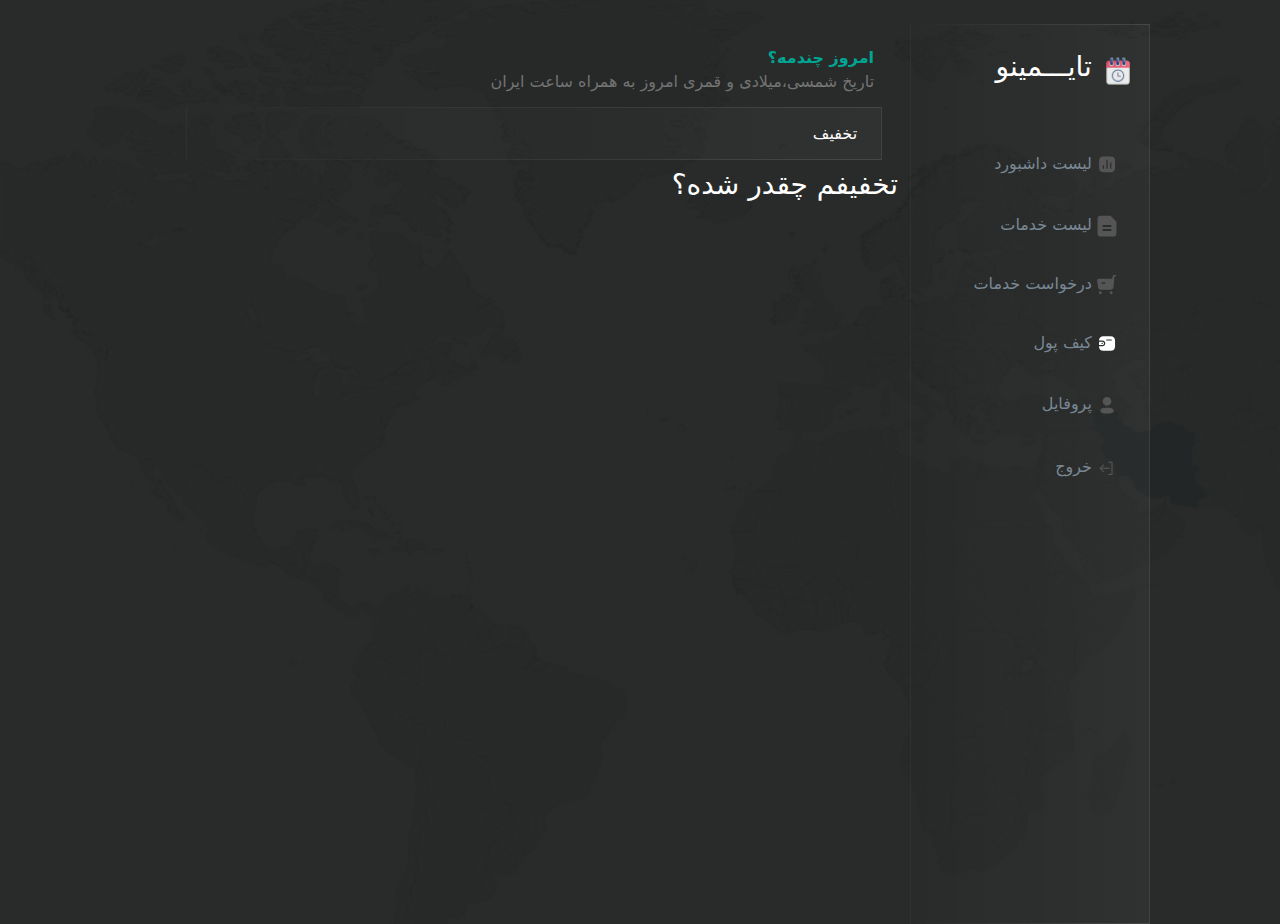
==== content.html @ 02238659 "colender" ====
<!DOCTYPE html>
<html lang="fa" dir="rtl">
<head>
    <meta charset="UTF-8">
    <meta name="viewport" content="width=device-width, initial-scale=1.0">
    <title>Document</title>
<link rel="stylesheet" href="./assets/vendor/bootstrap.rtl.min.css">
<link rel="stylesheet" href="./assets/css/master.min.css">
<link rel="stylesheet" href="./assets/css/content.min.css">


</head>
<body>
    <main>
        <div class="container">
            <div class="row mx-5">
                <div class="col-md-3">
                    <div class="row">
                        <div class="sidebar">
                            <div class="sidebar-logo">
                                <a href="#" class="sidebar-item-link">
                                    <i class="sidebar-item-icon">
                                        <svg width="60" height="60" viewBox="0 0 60 60" fill="none" xmlns="http://www.w3.org/2000/svg" xmlns:xlink="http://www.w3.org/1999/xlink">
                                            <rect x="0.466705" y="0.123108" width="59.2981" height="59.2981" fill="url(#pattern0_0_38)"/>
                                            <defs>
                                            <pattern id="pattern0_0_38" patternContentUnits="objectBoundingBox" width="1" height="1">
                                            <use xlink:href="#image0_0_38" transform="scale(0.00222222)"/>
                                            </pattern>
                                            <image id="image0_0_38" width="450" height="450" xlink:href="[data-uri]"/>
                                            </defs>
                                        </svg>      
                                    </i>
                                </a>
                                <h3>تایـــمینو</h3>
                            </div>
            
                            <div class="sidebar-item">
                                    <a href="#" class="sidebar-item-link">
                                        <i class="sidebar-item-icon">
                                            <svg width="32" height="31" viewBox="0 0 32 31" fill="none" xmlns="http://www.w3.org/2000/svg">
                                                <path fill-rule="evenodd" clip-rule="evenodd" d="M22.0695 2.67081H10.1386C5.79368 2.67081 3.3408 5.09244 3.32803 9.36198V21.0872C3.32803 25.3555 5.79368 27.7784 10.1386 27.7784H22.0695C26.4144 27.7784 28.8788 25.3555 28.8788 21.0872V9.36198C28.8788 5.09244 26.4144 2.67081 22.0695 2.67081ZM16.0407 22.5812C15.4901 22.5812 15.0315 22.1794 14.9804 21.6396V8.84729C14.9293 8.45812 15.1196 8.0677 15.4646 7.85554C15.8235 7.64212 16.2579 7.64212 16.6016 7.85554C16.9478 8.0677 17.1381 8.45812 17.1011 8.84729V21.6396C17.0359 22.1794 16.5773 22.5812 16.0407 22.5812ZM10.1628 22.5811C9.62622 22.5811 9.16758 22.1794 9.10243 21.6396V17.5219C9.06538 17.119 9.25573 16.7436 9.60194 16.5302C9.9456 16.3168 10.38 16.3168 10.7377 16.5302C11.0839 16.7436 11.2742 17.119 11.2231 17.5219V21.6396C11.172 22.1794 10.7134 22.5811 10.1628 22.5811ZM20.9338 21.6396C20.9849 22.1794 21.4435 22.5811 21.9941 22.5811C22.5435 22.5811 23.0034 22.1794 23.0532 21.6396V12.9649C23.0915 12.5745 22.9012 12.1866 22.5549 11.9732C22.2113 11.7598 21.7757 11.7598 21.4307 11.9732C21.0871 12.1866 20.8941 12.5745 20.9338 12.9649V21.6396Z" fill="#555555"/>
                                                </svg>
                                        </i>
                                        لیست داشبورد
                                    </a>
                            </div>
            
                            <div class="sidebar-item">
                                    <a href="#" class="sidebar-item-link">
                                        <i class="sidebar-item-icon">
                                            <svg width="26" height="28" viewBox="0 0 26 28" fill="none" xmlns="http://www.w3.org/2000/svg">
                                                <path d="M1.68887 4.04401C1.68887 2.65674 2.81348 1.53214 4.20075 1.53214H16.5C16.6666 1.53214 16.8263 1.5983 16.944 1.71606L24.1118 8.88383C24.2296 9.0016 24.2957 9.16132 24.2957 9.32787V24.139C24.2957 25.5263 23.1711 26.6509 21.7839 26.6509H4.20075C2.81348 26.6509 1.68887 25.5263 1.68887 24.139V4.04401Z" fill="#555555"/>
                                                <path fill-rule="evenodd" clip-rule="evenodd" d="M4.20068 2.47409C3.33364 2.47409 2.63076 3.17696 2.63076 4.04401V24.139C2.63076 25.006 3.33364 25.7089 4.20068 25.7089H21.7838C22.6509 25.7089 23.3537 25.006 23.3537 24.139V9.45793L16.3699 2.47409H4.20068ZM0.746857 4.04401C0.746857 2.13651 2.29319 0.590179 4.20068 0.590179H16.4999C16.9163 0.590179 17.3156 0.755582 17.61 1.05L24.7778 8.21777C25.0722 8.51219 25.2376 8.9115 25.2376 9.32787V24.139C25.2376 26.0465 23.6913 27.5928 21.7838 27.5928H4.20068C2.29319 27.5928 0.746857 26.0465 0.746857 24.139V4.04401Z" fill="#555555"/>
                                                <path d="M24.0813 8.85336L16.9745 1.74654C16.8954 1.66742 16.7601 1.72346 16.7601 1.83535V8.94217C16.7601 9.01153 16.8163 9.06776 16.8857 9.06776H23.9925C24.1044 9.06776 24.1604 8.93248 24.0813 8.85336Z" fill="#555555"/>
                                                <path fill-rule="evenodd" clip-rule="evenodd" d="M15.8181 1.83534C15.8181 0.884259 16.968 0.407956 17.6406 1.08047L24.7474 8.18729C25.4199 8.85981 24.9436 10.0097 23.9925 10.0097H16.8857C16.2961 10.0097 15.8181 9.53175 15.8181 8.94216V1.83534ZM17.7021 3.80621V8.1258H22.0216L17.7021 3.80621Z" fill="#555555"/>
                                                <path fill-rule="evenodd" clip-rule="evenodd" d="M7.02661 14.0915C7.02661 13.5713 7.44834 13.1496 7.96856 13.1496H18.0161C18.5363 13.1496 18.958 13.5713 18.958 14.0915C18.958 14.6117 18.5363 15.0335 18.0161 15.0335H7.96856C7.44834 15.0335 7.02661 14.6117 7.02661 14.0915Z" fill="#1D201F"/>
                                                <path fill-rule="evenodd" clip-rule="evenodd" d="M7.02661 19.1153C7.02661 18.595 7.44834 18.1733 7.96856 18.1733H18.0161C18.5363 18.1733 18.958 18.595 18.958 19.1153C18.958 19.6355 18.5363 20.0572 18.0161 20.0572H7.96856C7.44834 20.0572 7.02661 19.6355 7.02661 19.1153Z" fill="#1D201F"/>
                                                </svg>
                                        </i>
                                        لیست خدمات
                                    </a>
                            </div>
            
                            <div class="sidebar-item">
                                    <a href="#" class="sidebar-item-link">
                                        <i class="sidebar-item-icon">
                                            <svg width="25" height="25" viewBox="0 0 25 25" fill="none" xmlns="http://www.w3.org/2000/svg">
                                                <path fill-rule="evenodd" clip-rule="evenodd" d="M9.65234 11.6264H6.32095C5.81583 11.6264 5.41895 11.2088 5.41895 10.7052C5.41895 10.1893 5.81583 9.78396 6.32095 9.78396H9.65234C10.1575 9.78396 10.5543 10.1893 10.5543 10.7052C10.5543 11.2088 10.1575 11.6264 9.65234 11.6264ZM2.36415 5.24051C1.63053 5.24051 1.14946 5.49845 0.668392 6.06346C0.187325 6.62848 0.103138 7.43915 0.211378 8.1749L1.35391 16.2325C1.57039 17.7814 2.86928 18.9224 4.39667 18.9224H17.5178C19.1173 18.9224 20.4403 17.6708 20.5726 16.0495L21.679 2.65987L23.4951 2.34051C23.9761 2.25453 24.3129 1.7755 24.2287 1.28418C24.1445 0.78181 23.6755 0.448943 23.1824 0.523869L20.314 0.964826C19.9051 1.03975 19.6044 1.38244 19.5683 1.80006L19.3398 4.55144C19.3038 4.94572 18.9911 5.24051 18.6062 5.24051H2.36415ZM17.7104 20.8638C18.7207 20.8638 19.5385 21.699 19.5385 22.7308C19.5385 23.7503 18.7207 24.5855 17.7104 24.5855C16.7122 24.5855 15.8944 23.7503 15.8944 22.7308C15.8944 21.699 16.7122 20.8638 17.7104 20.8638ZM4.18041 20.8638C5.19066 20.8638 6.00847 21.699 6.00847 22.7308C6.00847 23.7503 5.19066 24.5855 4.18041 24.5855C3.1822 24.5855 2.36438 23.7503 2.36438 22.7308C2.36438 21.699 3.1822 20.8638 4.18041 20.8638Z" fill="#555555"/>
                                            </svg>
                                        </i>
                                        درخواست خدمات
                                    </a>
                            </div>
            
                            <div class="sidebar-item">
                                    <a href="#" class="sidebar-item-link">
                                        <i class="sidebar-item-icon">
                                            <svg width="30" height="29" viewBox="0 0 30 29" fill="none" xmlns="http://www.w3.org/2000/svg">
                                                <path fill-rule="evenodd" clip-rule="evenodd" d="M8.09877 10.1339H3.00617C3.00617 6.04501 5.45618 3.65634 9.60729 3.65634H20.4772C24.6283 3.65634 27.0783 6.04501 27.0783 10.0818V18.8958C27.0783 22.9326 24.6283 25.3213 20.4772 25.3213H9.60729C5.45618 25.3213 3.00617 22.9326 3.00617 18.8958V18.5203H8.09877C10.4623 18.5203 12.3783 16.6523 12.3783 14.348C12.3783 12.0437 10.4623 10.1756 8.09877 10.1756V10.1339ZM8.09896 11.928H3.90506C3.40872 11.928 3.00636 12.3203 3.00636 12.8042V15.85C3.01214 16.3316 3.41114 16.7206 3.90506 16.7262H8.00267C9.19918 16.7419 10.2455 15.9432 10.5169 14.8069C10.6528 14.1016 10.462 13.3737 9.99562 12.8185C9.52926 12.2632 8.83501 11.9372 8.09896 11.928ZM7.91706 15.1303H7.52121C7.01306 15.1303 6.60112 14.7287 6.60112 14.2333C6.60112 13.7378 7.01306 13.3362 7.52121 13.3362H7.91706C8.1601 13.3334 8.39416 13.4256 8.56703 13.5922C8.73989 13.7588 8.83717 13.9859 8.83715 14.2228C8.83718 14.72 8.42694 15.1246 7.91706 15.1303ZM21.3757 10.1339H14.582C14.0739 10.1339 13.6619 9.73229 13.6619 9.23686C13.6619 8.74143 14.0739 8.33981 14.582 8.33981H21.3757C21.8797 8.33978 22.2899 8.73508 22.2958 9.22643C22.2958 9.72358 21.8856 10.1282 21.3757 10.1339Z" fill="white"/>
                                                </svg>   
                                        </i>
                                        کیف پول
                                    </a>
                            </div>
            
                            <div class="sidebar-item">
                                    <a href="#" class="sidebar-item-link">
                                        <i class="sidebar-item-icon">
                                            <svg width="29" height="30" viewBox="0 0 29 30" fill="none" xmlns="http://www.w3.org/2000/svg">
                                                <path fill-rule="evenodd" clip-rule="evenodd" d="M8.18733 9.65105C8.18733 13.1861 11.0217 16.0206 14.5592 16.0206C18.0955 16.0206 20.9311 13.1861 20.9311 9.65105C20.9311 6.11602 18.0955 3.2827 14.5592 3.2827C11.0217 3.2827 8.18733 6.11602 8.18733 9.65105ZM14.5592 27.3548C19.78 27.3548 24.188 26.5063 24.188 23.2324C24.188 19.9574 19.7523 19.1389 14.5592 19.1389C9.33717 19.1389 4.93031 19.9875 4.93031 23.2613C4.93031 26.5364 9.36606 27.3548 14.5592 27.3548Z" fill="#555555"/>
                                            </svg>
                                        </i>
                                        پروفایل
                                    </a>
                            </div>
            
                            <div class="sidebar-item">
                                    <a href="#" class="sidebar-item-link">
                                        <i class="sidebar-item-icon">
                                            <svg width="31" height="31" viewBox="0 0 31 31" fill="none" xmlns="http://www.w3.org/2000/svg">
                                                <path fill-rule="evenodd" clip-rule="evenodd" d="M19.9291 16.5593C19.9291 16.9792 19.5886 17.3197 19.1687 17.3197L5.98803 17.3197C5.56806 17.3197 5.22761 16.9792 5.22761 16.5592C5.22761 16.1393 5.56806 15.7988 5.98803 15.7988L19.1687 15.7988C19.5886 15.7988 19.9291 16.1393 19.9291 16.5593Z" fill="#555555" stroke="#555555" stroke-width="0.313984" stroke-linecap="round"/>
                                                <path fill-rule="evenodd" clip-rule="evenodd" d="M10.5814 22.4436C10.2844 22.7405 9.80292 22.7405 9.50596 22.4436L4.50818 17.4458C4.17162 17.1092 4.17162 16.5636 4.50818 16.227L9.50596 11.2292C9.80292 10.9323 10.2844 10.9323 10.5814 11.2292C10.8783 11.5262 10.8783 12.0077 10.5814 12.3046L6.04958 16.8364L10.5814 21.3682C10.8783 21.6651 10.8783 22.1466 10.5814 22.4436Z" fill="#555555" stroke="#555555" stroke-width="0.313984" stroke-linecap="round"/>
                                                <path fill-rule="evenodd" clip-rule="evenodd" d="M17.7327 7.3735C17.7327 6.95353 18.0731 6.61308 18.4931 6.61308H23.1232C23.5992 6.61308 23.985 6.99893 23.985 7.47489V26.1981C23.985 26.6741 23.5992 27.06 23.1232 27.06H17.8172C17.3972 27.06 17.0568 26.7195 17.0568 26.2995C17.0568 25.8796 17.3972 25.5391 17.8172 25.5391H22.4642V8.13392H18.4931C18.0731 8.13392 17.7327 7.79347 17.7327 7.3735Z" fill="#555555" stroke="#555555" stroke-width="0.313984" stroke-linecap="round"/>
                                                </svg>
                                        </i>
                                        خروج
                                    </a>
                            </div>
            
                        </div>
                    </div>
                </div>
    
                <div class="col-md-9">
                    <div class="row">
                        <div class="col-md-12">
                            <div class="panel-info">
                                <div class="info-date-section">امروز چندمه؟</div>
                                <div class="info-description">
                                    <div class="description">
                                        تاریخ شمسی،میلادی و قمری امروز به همراه ساعت ایران
                                    </div>
                
                                </div>
                            </div>
                            <h1 class="panel-title">تخفیف</h1>
                        </div>

                        <div class="col-md-12">
                            <h3>تخفیفم چقدر شده؟</h3>
                        </div>

                        <div class="col-md-12"></div>

                        <div class="col-md-12"></div>

    
    
                      
                    </div>
                </div>
            </div>
        </div>
    </main>
</body>



</html>
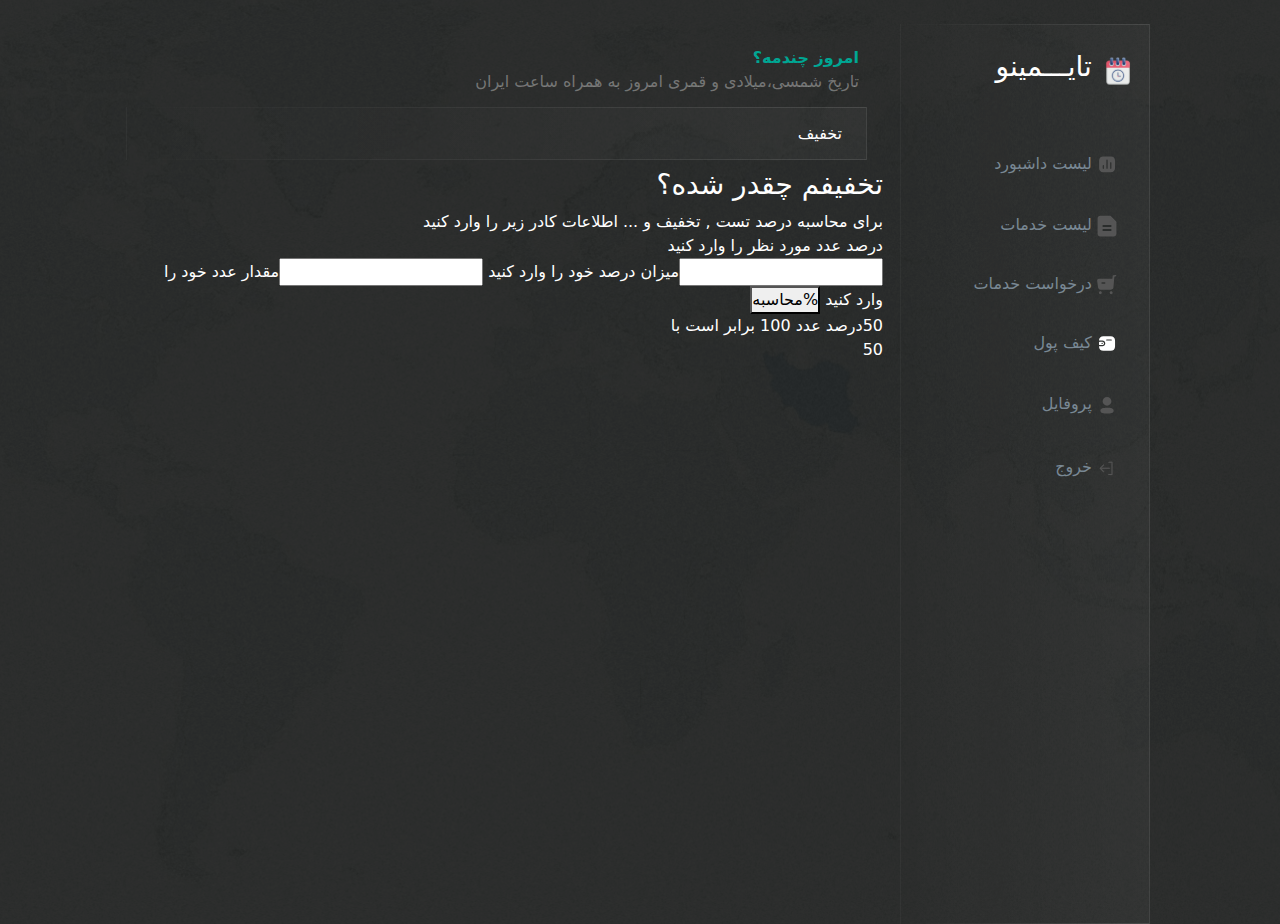
==== commit 52084181: "Update content.html" ====
--- a/content.html
+++ b/content.html
@@ -128,11 +128,28 @@
 
                         <div class="col-md-12">
                             <h3>تخفیفم چقدر شده؟</h3>
+                            <div>برای محاسبه درصد تست , تخفیف و ... اطلاعات کادر زیر را وارد کنید</div>
                         </div>
 
-                        <div class="col-md-12"></div>
+                        <div class="col-md-12">
+                            <div>
+                                <span>درصد</span>
+                                <span>عدد مورد نظر را وارد کنید</span>
+                            </div>
 
-                        <div class="col-md-12"></div>
+                            <div>
+                                <input>میزان درصد  خود را وارد کنید</input>
+                                <input>مقدار عدد خود را وارد کنید</input>
+                                <button>%محاسبه</button>
+                            </div>
+                        </div>
+
+                        <div class="col-md-12">
+                            <div>
+                                <div>50درصد عدد 100 برابر است با</div>
+                                <div>50</div>
+                            </div>
+                        </div>
 
     
     
--- a/assets/css/master.min.css
+++ b/assets/css/master.min.css
@@ -1 +1 @@
-*{padding:0;margin:0;box-sizing:border-box}html,body{width:100%}body{background-color:#222423;background-image:url(../../../public/images/MapChart_Map-1\ 2.svg);background-image:url(../../../public/images/MapChart_Map-1\ 1.svg);color:#fff}.panel{display:flex;justify-content:space-between;align-items:center;gap:3rem;padding:1.5rem;margin:.8rem 1rem;border-radius:5px}.panel h3{font-size:1.5rem;font-weight:bold}.sidebar{background-image:linear-gradient(to right, rgba(255, 0, 0, 0), rgba(255, 255, 255, 0.03));border:1px solid;-o-border-image:linear-gradient(to left, rgba(255, 255, 255, 0.11), rgba(255, 255, 255, 0)) 1;border-image:linear-gradient(to left, rgba(255, 255, 255, 0.11), rgba(255, 255, 255, 0)) 1}.top-bar{background-image:linear-gradient(to left, rgba(255, 0, 0, 0), rgba(255, 255, 255, 0.03));border:1px solid;-o-border-image:linear-gradient(to right, rgba(255, 255, 255, 0.11), rgba(255, 255, 255, 0)) 1;border-image:linear-gradient(to right, rgba(255, 255, 255, 0.11), rgba(255, 255, 255, 0)) 1}.middle-bar{background-image:linear-gradient(to right, rgba(255, 0, 0, 0), rgba(255, 255, 255, 0.03));border:1px solid;-o-border-image:linear-gradient(to left, rgba(255, 255, 255, 0.11), rgba(255, 255, 255, 0)) 1;border-image:linear-gradient(to left, rgba(255, 255, 255, 0.11), rgba(255, 255, 255, 0)) 1}.last-bar{background-image:linear-gradient(to left, rgba(255, 0, 0, 0), rgba(255, 255, 255, 0.03));border:1px solid;-o-border-image:linear-gradient(to right, rgba(255, 255, 255, 0.11), rgba(255, 255, 255, 0)) 1;border-image:linear-gradient(to right, rgba(255, 255, 255, 0.11), rgba(255, 255, 255, 0)) 1}.content-button{background-image:linear-gradient(to left, rgba(255, 0, 0, 0), rgba(255, 255, 255, 0.03));border:1px solid;-o-border-image:linear-gradient(to right, rgba(255, 255, 255, 0.11), rgba(255, 255, 255, 0)) 1;border-image:linear-gradient(to right, rgba(255, 255, 255, 0.11), rgba(255, 255, 255, 0)) 1;background-image:linear-gradient(to right, rgba(255, 0, 0, 0), rgba(255, 255, 255, 0.03));border:1px solid;-o-border-image:linear-gradient(to left, rgba(255, 255, 255, 0.11), rgba(255, 255, 255, 0)) 1;border-image:linear-gradient(to left, rgba(255, 255, 255, 0.11), rgba(255, 255, 255, 0)) 1}.col-md-9 .date-section{padding:2px;color:#00a693}.col-md-9 .panel-content-button{display:flex;justify-content:space-between;align-items:center;gap:3rem}@media(max-width: 992px){.info-description{flex-direction:column}.info-description .info-time-section .info-time{font-size:.5rem;font-weight:lighter}.panel{flex-direction:column}}.sidebar{max-width:250px;height:100vh;padding-right:1rem;padding-top:1rem;border:3px solid linear-gradient(89.43deg, rgba(255, 255, 255, 0.11) 1.19%, rgba(255, 255, 255, 0) 36.37%)}.sidebar-logo{display:flex;justify-content:right;align-items:center;gap:.7rem;padding-bottom:2rem}.sidebar-logo svg{max-width:30px}.sidebar-logo a{text-decoration:none}.sidebar-item{display:flex;justify-content:right;align-items:center;gap:.7rem;text-align:center;max-width:100%}.sidebar-item svg{max-width:20px}.sidebar-item a{width:100%;padding:1rem;text-decoration:none;text-align:right}.sidebar-item{max-width:100%;background:none;border:0}.sidebar-item a{color:#798894}.sidebar-item a i{color:#798894}.sidebar-item:hover{background-color:#00a693;border-radius:5px}.sidebar-item:hover a{color:#fff}.panel-title{font-size:1rem;width:100%;padding:1rem 1.5rem;margin:.5rem 1rem;background-image:linear-gradient(to right, rgba(255, 0, 0, 0), rgba(255, 255, 255, 0.03));border:1px solid;-o-border-image:linear-gradient(to left, rgba(255, 255, 255, 0.11), rgba(255, 255, 255, 0)) 1;border-image:linear-gradient(to left, rgba(255, 255, 255, 0.11), rgba(255, 255, 255, 0)) 1}.panel-info{padding:.3rem .5rem;margin:.1rem 1rem}.panel-info .info-date-section{color:#00a693;margin-top:1rem;margin-bottom:0;font-weight:bolder}.panel-info .info-description{display:flex;justify-content:space-between;align-items:center;gap:3rem}.panel-info .info-description .description{color:rgba(255,255,255,.353)}.panel-info .info-description .info-time-section .info-time{padding:5px 7px;color:#00a693;font-weight:bold;font-size:2rem}.panel-info .info-description .info-time-section .info-colon{font-weight:bold;font-size:2rem}.content-button button{background:none;border:0}.content-button button a{text-decoration:none;color:#00a693;font-size:medium;font-weight:bolder;padding:1rem}.content-button .btn-prev .btn-next-icon svg{transform:scaleX(-1)}main .container{display:flex;justify-content:space-between;align-items:center;gap:3rem;width:90%;margin-top:1.5rem}/*# sourceMappingURL=master.min.css.map */+*{padding:0;margin:0;box-sizing:border-box}html,body{width:100%}body{background-color:#222423;background-image:url(../../../public/images/MapChart_Map-1\ 1.svg),url(../../../public/images/MapChart_Map-1\ 2.svg);background-position:center,center;background-repeat:no-repeat,no-repeat;background-size:cover,auto;color:#fff}.panel{display:flex;justify-content:space-between;align-items:center;gap:3rem;padding:1.5rem;margin:.8rem 1rem;border-radius:5px}.panel h3{font-size:1.5rem;font-weight:bold}.sidebar{background-image:linear-gradient(to right, rgba(255, 0, 0, 0), rgba(255, 255, 255, 0.03));border:1px solid;-o-border-image:linear-gradient(to left, rgba(255, 255, 255, 0.11), rgba(255, 255, 255, 0)) 1;border-image:linear-gradient(to left, rgba(255, 255, 255, 0.11), rgba(255, 255, 255, 0)) 1}.top-bar{background-image:linear-gradient(to left, rgba(255, 0, 0, 0), rgba(255, 255, 255, 0.03));border:1px solid;-o-border-image:linear-gradient(to right, rgba(255, 255, 255, 0.11), rgba(255, 255, 255, 0)) 1;border-image:linear-gradient(to right, rgba(255, 255, 255, 0.11), rgba(255, 255, 255, 0)) 1}.middle-bar{background-image:linear-gradient(to right, rgba(255, 0, 0, 0), rgba(255, 255, 255, 0.03));border:1px solid;-o-border-image:linear-gradient(to left, rgba(255, 255, 255, 0.11), rgba(255, 255, 255, 0)) 1;border-image:linear-gradient(to left, rgba(255, 255, 255, 0.11), rgba(255, 255, 255, 0)) 1}.last-bar{background-image:linear-gradient(to left, rgba(255, 0, 0, 0), rgba(255, 255, 255, 0.03));border:1px solid;-o-border-image:linear-gradient(to right, rgba(255, 255, 255, 0.11), rgba(255, 255, 255, 0)) 1;border-image:linear-gradient(to right, rgba(255, 255, 255, 0.11), rgba(255, 255, 255, 0)) 1}.content-button{background-image:linear-gradient(to left, rgba(255, 0, 0, 0), rgba(255, 255, 255, 0.03));border:1px solid;-o-border-image:linear-gradient(to right, rgba(255, 255, 255, 0.11), rgba(255, 255, 255, 0)) 1;border-image:linear-gradient(to right, rgba(255, 255, 255, 0.11), rgba(255, 255, 255, 0)) 1;background-image:linear-gradient(to right, rgba(255, 0, 0, 0), rgba(255, 255, 255, 0.03));border:1px solid;-o-border-image:linear-gradient(to left, rgba(255, 255, 255, 0.11), rgba(255, 255, 255, 0)) 1;border-image:linear-gradient(to left, rgba(255, 255, 255, 0.11), rgba(255, 255, 255, 0)) 1}.col-md-9 .date-section{padding:2px;color:#00a693}.col-md-9 .panel-content-button{display:flex;justify-content:space-between;align-items:center;gap:3rem}@media(max-width: 992px){.info-description{flex-direction:column}.info-description .info-time-section .info-time{font-size:.5rem;font-weight:lighter}.panel{flex-direction:column}}.sidebar{max-width:250px;height:100vh;padding-right:1rem;padding-top:1rem;border:3px solid linear-gradient(89.43deg, rgba(255, 255, 255, 0.11) 1.19%, rgba(255, 255, 255, 0) 36.37%)}.sidebar-logo{display:flex;justify-content:right;align-items:center;gap:.7rem;padding-bottom:2rem}.sidebar-logo svg{max-width:30px}.sidebar-logo a{text-decoration:none}.sidebar-item{display:flex;justify-content:right;align-items:center;gap:.7rem;text-align:center;max-width:100%}.sidebar-item svg{max-width:20px}.sidebar-item a{width:100%;padding:1rem;text-decoration:none;text-align:right}.sidebar-item{max-width:100%;background:none;border:0}.sidebar-item a{color:#798894}.sidebar-item a i{color:#798894}.sidebar-item:hover{background-color:#00a693;border-radius:5px}.sidebar-item:hover a{color:#fff}.panel-title{font-size:1rem;width:100%;padding:1rem 1.5rem;margin:.5rem 1rem;background-image:linear-gradient(to right, rgba(255, 0, 0, 0), rgba(255, 255, 255, 0.03));border:1px solid;-o-border-image:linear-gradient(to left, rgba(255, 255, 255, 0.11), rgba(255, 255, 255, 0)) 1;border-image:linear-gradient(to left, rgba(255, 255, 255, 0.11), rgba(255, 255, 255, 0)) 1}.panel-info{padding:.3rem .5rem;margin:.1rem 1rem}.panel-info .info-date-section{color:#00a693;margin-top:1rem;margin-bottom:0;font-weight:bolder}.panel-info .info-description{display:flex;justify-content:space-between;align-items:center;gap:3rem}.panel-info .info-description .description{color:rgba(255,255,255,.353)}.panel-info .info-description .info-time-section .info-time{padding:5px 7px;color:#00a693;font-weight:bold;font-size:2rem}.panel-info .info-description .info-time-section .info-colon{font-weight:bold;font-size:2rem}.content-button button{background:none;border:0}.content-button button a{text-decoration:none;color:#00a693;font-size:medium;font-weight:bolder;padding:1rem}.content-button .btn-prev .btn-next-icon svg{transform:scaleX(-1)}main .container{display:flex;justify-content:space-between;align-items:center;gap:3rem;width:90%;margin-top:1.5rem}/*# sourceMappingURL=master.min.css.map */--- a/assets/css/content.min.css
+++ b/assets/css/content.min.css
@@ -1 +1 @@
-*{padding:0;margin:0;box-sizing:border-box}html,body{width:100%}body{background-color:#222423;background-image:url(../../../public/images/MapChart_Map-1\ 2.svg);background-image:url(../../../public/images/MapChart_Map-1\ 1.svg);color:#fff}.panel{display:flex;justify-content:space-between;align-items:center;gap:3rem;padding:1.5rem;margin:.8rem 1rem;border-radius:5px}.panel h3{font-size:1.5rem;font-weight:bold}.sidebar{background-image:linear-gradient(to right, rgba(255, 0, 0, 0), rgba(255, 255, 255, 0.03));border:1px solid;-o-border-image:linear-gradient(to left, rgba(255, 255, 255, 0.11), rgba(255, 255, 255, 0)) 1;border-image:linear-gradient(to left, rgba(255, 255, 255, 0.11), rgba(255, 255, 255, 0)) 1}.top-bar{background-image:linear-gradient(to left, rgba(255, 0, 0, 0), rgba(255, 255, 255, 0.03));border:1px solid;-o-border-image:linear-gradient(to right, rgba(255, 255, 255, 0.11), rgba(255, 255, 255, 0)) 1;border-image:linear-gradient(to right, rgba(255, 255, 255, 0.11), rgba(255, 255, 255, 0)) 1}.middle-bar{background-image:linear-gradient(to right, rgba(255, 0, 0, 0), rgba(255, 255, 255, 0.03));border:1px solid;-o-border-image:linear-gradient(to left, rgba(255, 255, 255, 0.11), rgba(255, 255, 255, 0)) 1;border-image:linear-gradient(to left, rgba(255, 255, 255, 0.11), rgba(255, 255, 255, 0)) 1}.last-bar{background-image:linear-gradient(to left, rgba(255, 0, 0, 0), rgba(255, 255, 255, 0.03));border:1px solid;-o-border-image:linear-gradient(to right, rgba(255, 255, 255, 0.11), rgba(255, 255, 255, 0)) 1;border-image:linear-gradient(to right, rgba(255, 255, 255, 0.11), rgba(255, 255, 255, 0)) 1}.content-button{background-image:linear-gradient(to left, rgba(255, 0, 0, 0), rgba(255, 255, 255, 0.03));border:1px solid;-o-border-image:linear-gradient(to right, rgba(255, 255, 255, 0.11), rgba(255, 255, 255, 0)) 1;border-image:linear-gradient(to right, rgba(255, 255, 255, 0.11), rgba(255, 255, 255, 0)) 1;background-image:linear-gradient(to right, rgba(255, 0, 0, 0), rgba(255, 255, 255, 0.03));border:1px solid;-o-border-image:linear-gradient(to left, rgba(255, 255, 255, 0.11), rgba(255, 255, 255, 0)) 1;border-image:linear-gradient(to left, rgba(255, 255, 255, 0.11), rgba(255, 255, 255, 0)) 1}.col-md-9 .date-section{padding:2px;color:#00a693}.col-md-9 .panel-content-button{display:flex;justify-content:space-between;align-items:center;gap:3rem}@media(max-width: 992px){.info-description{flex-direction:column}.info-description .info-time-section .info-time{font-size:.5rem;font-weight:lighter}.panel{flex-direction:column}}.sidebar{max-width:250px;height:100vh;padding-right:1rem;padding-top:1rem;border:3px solid linear-gradient(89.43deg, rgba(255, 255, 255, 0.11) 1.19%, rgba(255, 255, 255, 0) 36.37%)}.sidebar-logo{display:flex;justify-content:right;align-items:center;gap:.7rem;padding-bottom:2rem}.sidebar-logo svg{max-width:30px}.sidebar-logo a{text-decoration:none}.sidebar-item{display:flex;justify-content:right;align-items:center;gap:.7rem;text-align:center;max-width:100%}.sidebar-item svg{max-width:20px}.sidebar-item a{width:100%;padding:1rem;text-decoration:none;text-align:right}.sidebar-item{max-width:100%;background:none;border:0}.sidebar-item a{color:#798894}.sidebar-item a i{color:#798894}.sidebar-item:hover{background-color:#00a693;border-radius:5px}.sidebar-item:hover a{color:#fff}.panel-title{font-size:1rem;width:100%;padding:1rem 1.5rem;margin:.5rem 1rem;background-image:linear-gradient(to right, rgba(255, 0, 0, 0), rgba(255, 255, 255, 0.03));border:1px solid;-o-border-image:linear-gradient(to left, rgba(255, 255, 255, 0.11), rgba(255, 255, 255, 0)) 1;border-image:linear-gradient(to left, rgba(255, 255, 255, 0.11), rgba(255, 255, 255, 0)) 1}.panel-info{padding:.3rem .5rem;margin:.1rem 1rem}.panel-info .info-date-section{color:#00a693;margin-top:1rem;margin-bottom:0;font-weight:bolder}.panel-info .info-description{display:flex;justify-content:space-between;align-items:center;gap:3rem}.panel-info .info-description .description{color:rgba(255,255,255,.353)}.panel-info .info-description .info-time-section .info-time{padding:5px 7px;color:#00a693;font-weight:bold;font-size:2rem}.panel-info .info-description .info-time-section .info-colon{font-weight:bold;font-size:2rem}.content-button button{background:none;border:0}.content-button button a{text-decoration:none;color:#00a693;font-size:medium;font-weight:bolder;padding:1rem}.content-button .btn-prev .btn-next-icon svg{transform:scaleX(-1)}main .container{display:flex;justify-content:space-between;align-items:center;gap:3rem;width:90%;margin-top:1.5rem}/*# sourceMappingURL=content.min.css.map */+*{padding:0;margin:0;box-sizing:border-box}html,body{width:100%}body{background-color:#222423;background-image:url(../../../public/images/MapChart_Map-1\ 1.svg),url(../../../public/images/MapChart_Map-1\ 2.svg);background-position:center,center;background-repeat:no-repeat,no-repeat;background-size:cover,auto;color:#fff}.panel{display:flex;justify-content:space-between;align-items:center;gap:3rem;padding:1.5rem;margin:.8rem 1rem;border-radius:5px}.panel h3{font-size:1.5rem;font-weight:bold}.sidebar{background-image:linear-gradient(to right, rgba(255, 0, 0, 0), rgba(255, 255, 255, 0.03));border:1px solid;-o-border-image:linear-gradient(to left, rgba(255, 255, 255, 0.11), rgba(255, 255, 255, 0)) 1;border-image:linear-gradient(to left, rgba(255, 255, 255, 0.11), rgba(255, 255, 255, 0)) 1}.top-bar{background-image:linear-gradient(to left, rgba(255, 0, 0, 0), rgba(255, 255, 255, 0.03));border:1px solid;-o-border-image:linear-gradient(to right, rgba(255, 255, 255, 0.11), rgba(255, 255, 255, 0)) 1;border-image:linear-gradient(to right, rgba(255, 255, 255, 0.11), rgba(255, 255, 255, 0)) 1}.middle-bar{background-image:linear-gradient(to right, rgba(255, 0, 0, 0), rgba(255, 255, 255, 0.03));border:1px solid;-o-border-image:linear-gradient(to left, rgba(255, 255, 255, 0.11), rgba(255, 255, 255, 0)) 1;border-image:linear-gradient(to left, rgba(255, 255, 255, 0.11), rgba(255, 255, 255, 0)) 1}.last-bar{background-image:linear-gradient(to left, rgba(255, 0, 0, 0), rgba(255, 255, 255, 0.03));border:1px solid;-o-border-image:linear-gradient(to right, rgba(255, 255, 255, 0.11), rgba(255, 255, 255, 0)) 1;border-image:linear-gradient(to right, rgba(255, 255, 255, 0.11), rgba(255, 255, 255, 0)) 1}.content-button{background-image:linear-gradient(to left, rgba(255, 0, 0, 0), rgba(255, 255, 255, 0.03));border:1px solid;-o-border-image:linear-gradient(to right, rgba(255, 255, 255, 0.11), rgba(255, 255, 255, 0)) 1;border-image:linear-gradient(to right, rgba(255, 255, 255, 0.11), rgba(255, 255, 255, 0)) 1;background-image:linear-gradient(to right, rgba(255, 0, 0, 0), rgba(255, 255, 255, 0.03));border:1px solid;-o-border-image:linear-gradient(to left, rgba(255, 255, 255, 0.11), rgba(255, 255, 255, 0)) 1;border-image:linear-gradient(to left, rgba(255, 255, 255, 0.11), rgba(255, 255, 255, 0)) 1}.col-md-9 .date-section{padding:2px;color:#00a693}.col-md-9 .panel-content-button{display:flex;justify-content:space-between;align-items:center;gap:3rem}@media(max-width: 992px){.info-description{flex-direction:column}.info-description .info-time-section .info-time{font-size:.5rem;font-weight:lighter}.panel{flex-direction:column}}.sidebar{max-width:250px;height:100vh;padding-right:1rem;padding-top:1rem;border:3px solid linear-gradient(89.43deg, rgba(255, 255, 255, 0.11) 1.19%, rgba(255, 255, 255, 0) 36.37%)}.sidebar-logo{display:flex;justify-content:right;align-items:center;gap:.7rem;padding-bottom:2rem}.sidebar-logo svg{max-width:30px}.sidebar-logo a{text-decoration:none}.sidebar-item{display:flex;justify-content:right;align-items:center;gap:.7rem;text-align:center;max-width:100%}.sidebar-item svg{max-width:20px}.sidebar-item a{width:100%;padding:1rem;text-decoration:none;text-align:right}.sidebar-item{max-width:100%;background:none;border:0}.sidebar-item a{color:#798894}.sidebar-item a i{color:#798894}.sidebar-item:hover{background-color:#00a693;border-radius:5px}.sidebar-item:hover a{color:#fff}.panel-title{font-size:1rem;width:100%;padding:1rem 1.5rem;margin:.5rem 1rem;background-image:linear-gradient(to right, rgba(255, 0, 0, 0), rgba(255, 255, 255, 0.03));border:1px solid;-o-border-image:linear-gradient(to left, rgba(255, 255, 255, 0.11), rgba(255, 255, 255, 0)) 1;border-image:linear-gradient(to left, rgba(255, 255, 255, 0.11), rgba(255, 255, 255, 0)) 1}.panel-info{padding:.3rem .5rem;margin:.1rem 1rem}.panel-info .info-date-section{color:#00a693;margin-top:1rem;margin-bottom:0;font-weight:bolder}.panel-info .info-description{display:flex;justify-content:space-between;align-items:center;gap:3rem}.panel-info .info-description .description{color:rgba(255,255,255,.353)}.panel-info .info-description .info-time-section .info-time{padding:5px 7px;color:#00a693;font-weight:bold;font-size:2rem}.panel-info .info-description .info-time-section .info-colon{font-weight:bold;font-size:2rem}.content-button button{background:none;border:0}.content-button button a{text-decoration:none;color:#00a693;font-size:medium;font-weight:bolder;padding:1rem}.content-button .btn-prev .btn-next-icon svg{transform:scaleX(-1)}main .container{display:flex;justify-content:space-between;align-items:center;gap:3rem;width:90%;margin-top:1.5rem}/*# sourceMappingURL=content.min.css.map */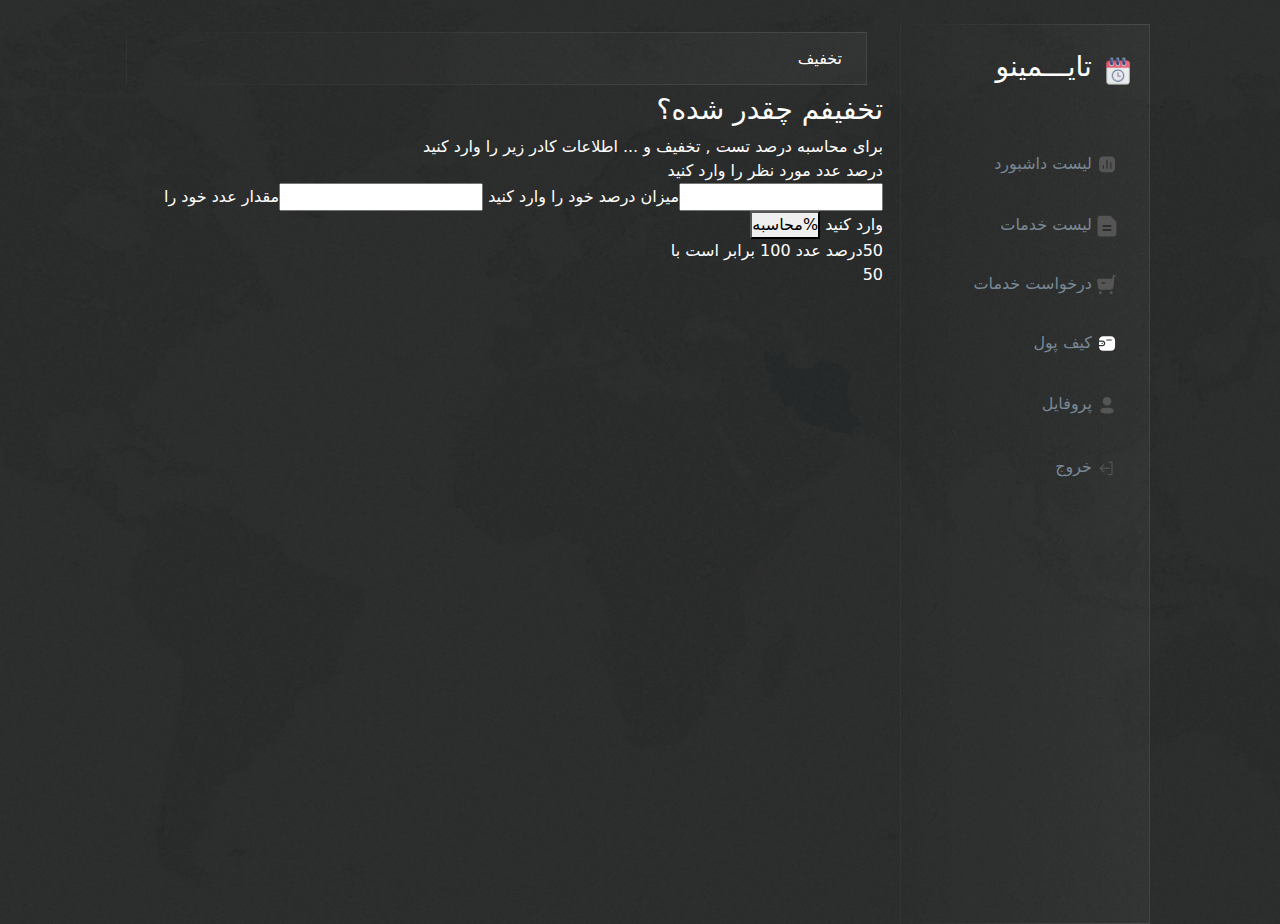
==== commit 29a8f394: "edite 2 colender" ====
--- a/content.html
+++ b/content.html
@@ -114,21 +114,12 @@
                 <div class="col-md-9">
                     <div class="row">
                         <div class="col-md-12">
-                            <div class="panel-info">
-                                <div class="info-date-section">امروز چندمه؟</div>
-                                <div class="info-description">
-                                    <div class="description">
-                                        تاریخ شمسی،میلادی و قمری امروز به همراه ساعت ایران
-                                    </div>
-                
-                                </div>
-                            </div>
                             <h1 class="panel-title">تخفیف</h1>
                         </div>
 
                         <div class="col-md-12">
                             <h3>تخفیفم چقدر شده؟</h3>
-                            <div>برای محاسبه درصد تست , تخفیف و ... اطلاعات کادر زیر را وارد کنید</div>
+                            <div class="panel-section">برای محاسبه درصد تست , تخفیف و ... اطلاعات کادر زیر را وارد کنید</div>
                         </div>
 
                         <div class="col-md-12">
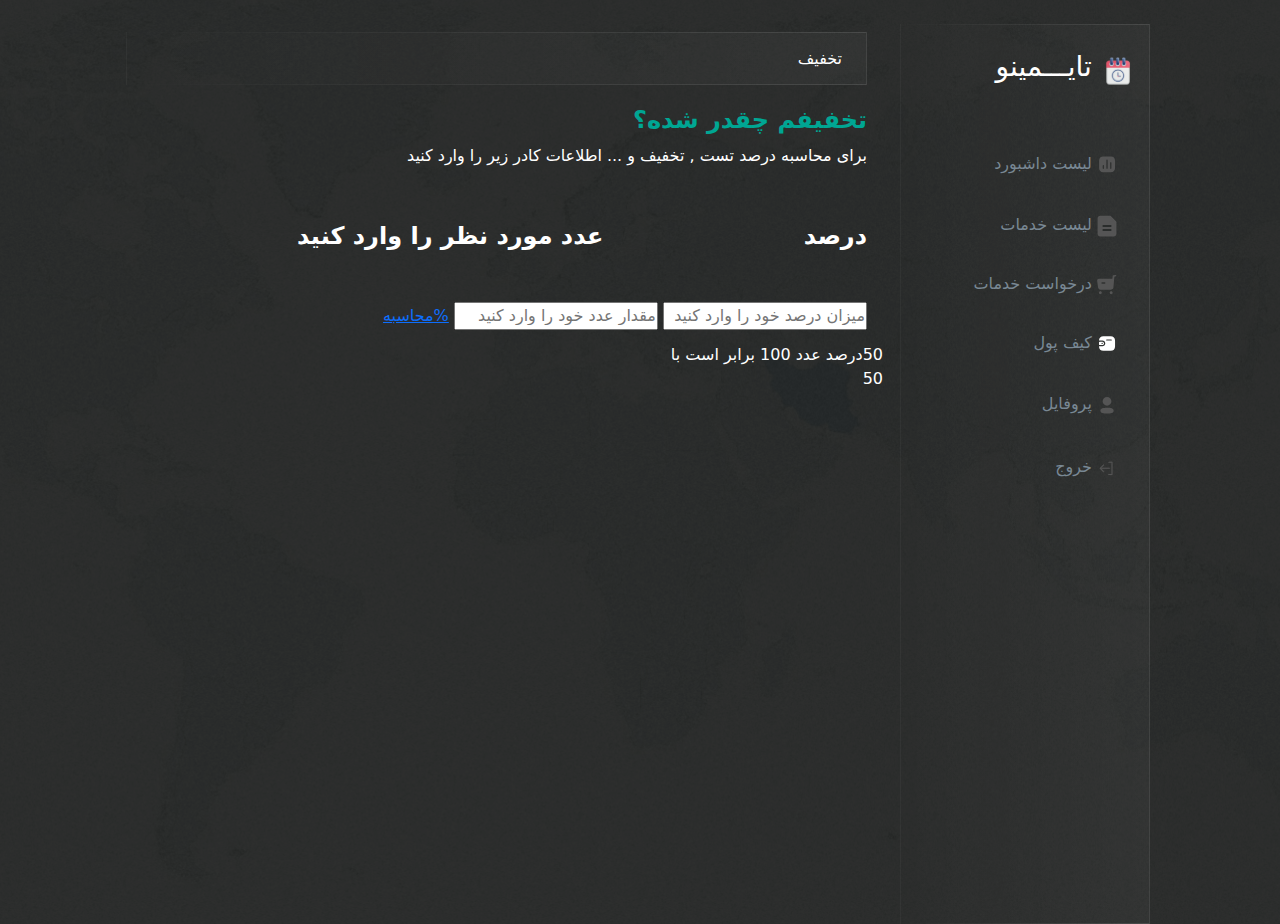
==== commit 6a0e7fc5: "edite3 colender" ====
--- a/content.html
+++ b/content.html
@@ -118,20 +118,25 @@
                         </div>
 
                         <div class="col-md-12">
-                            <h3>تخفیفم چقدر شده؟</h3>
-                            <div class="panel-section">برای محاسبه درصد تست , تخفیف و ... اطلاعات کادر زیر را وارد کنید</div>
+                            <div class="panel content">
+                                <h3 class="panel-section">تخفیفم چقدر شده؟</h3>
+                                <div class="panel-description">برای محاسبه درصد تست , تخفیف و ... اطلاعات کادر زیر را وارد کنید</div>
+                            </div>
+                                
                         </div>
 
                         <div class="col-md-12">
-                            <div>
-                                <span>درصد</span>
-                                <span>عدد مورد نظر را وارد کنید</span>
-                            </div>
-
-                            <div>
-                                <input>میزان درصد  خود را وارد کنید</input>
-                                <input>مقدار عدد خود را وارد کنید</input>
-                                <button>%محاسبه</button>
+                            <div class="panel user-input">
+                                <div class="input-title">
+                                    <span class="input-title-one">درصد</span>
+                                    <span class="input-title-two">عدد مورد نظر را وارد کنید</span>
+                                </div>
+    
+                                <div>
+                                    <input type="text" placeholder="میزان درصد خود را وارد کنید"> </input>
+                                    <input type="text" placeholder="مقدار عدد خود را وارد کنید"></input>
+                                    <a href="#" class="panel-btn">%محاسبه</a>
+                                </div>
                             </div>
                         </div>
 
--- a/assets/css/content.min.css
+++ b/assets/css/content.min.css
@@ -1 +1 @@
-*{padding:0;margin:0;box-sizing:border-box}html,body{width:100%}body{background-color:#222423;background-image:url(../../../public/images/MapChart_Map-1\ 1.svg),url(../../../public/images/MapChart_Map-1\ 2.svg);background-position:center,center;background-repeat:no-repeat,no-repeat;background-size:cover,auto;color:#fff}.panel{display:flex;justify-content:space-between;align-items:center;gap:3rem;padding:1.5rem;margin:.8rem 1rem;border-radius:5px}.panel h3{font-size:1.5rem;font-weight:bold}.sidebar{background-image:linear-gradient(to right, rgba(255, 0, 0, 0), rgba(255, 255, 255, 0.03));border:1px solid;-o-border-image:linear-gradient(to left, rgba(255, 255, 255, 0.11), rgba(255, 255, 255, 0)) 1;border-image:linear-gradient(to left, rgba(255, 255, 255, 0.11), rgba(255, 255, 255, 0)) 1}.top-bar{background-image:linear-gradient(to left, rgba(255, 0, 0, 0), rgba(255, 255, 255, 0.03));border:1px solid;-o-border-image:linear-gradient(to right, rgba(255, 255, 255, 0.11), rgba(255, 255, 255, 0)) 1;border-image:linear-gradient(to right, rgba(255, 255, 255, 0.11), rgba(255, 255, 255, 0)) 1}.middle-bar{background-image:linear-gradient(to right, rgba(255, 0, 0, 0), rgba(255, 255, 255, 0.03));border:1px solid;-o-border-image:linear-gradient(to left, rgba(255, 255, 255, 0.11), rgba(255, 255, 255, 0)) 1;border-image:linear-gradient(to left, rgba(255, 255, 255, 0.11), rgba(255, 255, 255, 0)) 1}.last-bar{background-image:linear-gradient(to left, rgba(255, 0, 0, 0), rgba(255, 255, 255, 0.03));border:1px solid;-o-border-image:linear-gradient(to right, rgba(255, 255, 255, 0.11), rgba(255, 255, 255, 0)) 1;border-image:linear-gradient(to right, rgba(255, 255, 255, 0.11), rgba(255, 255, 255, 0)) 1}.content-button{background-image:linear-gradient(to left, rgba(255, 0, 0, 0), rgba(255, 255, 255, 0.03));border:1px solid;-o-border-image:linear-gradient(to right, rgba(255, 255, 255, 0.11), rgba(255, 255, 255, 0)) 1;border-image:linear-gradient(to right, rgba(255, 255, 255, 0.11), rgba(255, 255, 255, 0)) 1;background-image:linear-gradient(to right, rgba(255, 0, 0, 0), rgba(255, 255, 255, 0.03));border:1px solid;-o-border-image:linear-gradient(to left, rgba(255, 255, 255, 0.11), rgba(255, 255, 255, 0)) 1;border-image:linear-gradient(to left, rgba(255, 255, 255, 0.11), rgba(255, 255, 255, 0)) 1}.col-md-9 .date-section{padding:2px;color:#00a693}.col-md-9 .panel-content-button{display:flex;justify-content:space-between;align-items:center;gap:3rem}@media(max-width: 992px){.info-description{flex-direction:column}.info-description .info-time-section .info-time{font-size:.5rem;font-weight:lighter}.panel{flex-direction:column}}.sidebar{max-width:250px;height:100vh;padding-right:1rem;padding-top:1rem;border:3px solid linear-gradient(89.43deg, rgba(255, 255, 255, 0.11) 1.19%, rgba(255, 255, 255, 0) 36.37%)}.sidebar-logo{display:flex;justify-content:right;align-items:center;gap:.7rem;padding-bottom:2rem}.sidebar-logo svg{max-width:30px}.sidebar-logo a{text-decoration:none}.sidebar-item{display:flex;justify-content:right;align-items:center;gap:.7rem;text-align:center;max-width:100%}.sidebar-item svg{max-width:20px}.sidebar-item a{width:100%;padding:1rem;text-decoration:none;text-align:right}.sidebar-item{max-width:100%;background:none;border:0}.sidebar-item a{color:#798894}.sidebar-item a i{color:#798894}.sidebar-item:hover{background-color:#00a693;border-radius:5px}.sidebar-item:hover a{color:#fff}.panel-title{font-size:1rem;width:100%;padding:1rem 1.5rem;margin:.5rem 1rem;background-image:linear-gradient(to right, rgba(255, 0, 0, 0), rgba(255, 255, 255, 0.03));border:1px solid;-o-border-image:linear-gradient(to left, rgba(255, 255, 255, 0.11), rgba(255, 255, 255, 0)) 1;border-image:linear-gradient(to left, rgba(255, 255, 255, 0.11), rgba(255, 255, 255, 0)) 1}.panel-info{padding:.3rem .5rem;margin:.1rem 1rem}.panel-info .info-date-section{color:#00a693;margin-top:1rem;margin-bottom:0;font-weight:bolder}.panel-info .info-description{display:flex;justify-content:space-between;align-items:center;gap:3rem}.panel-info .info-description .description{color:rgba(255,255,255,.353)}.panel-info .info-description .info-time-section .info-time{padding:5px 7px;color:#00a693;font-weight:bold;font-size:2rem}.panel-info .info-description .info-time-section .info-colon{font-weight:bold;font-size:2rem}.content-button button{background:none;border:0}.content-button button a{text-decoration:none;color:#00a693;font-size:medium;font-weight:bolder;padding:1rem}.content-button .btn-prev .btn-next-icon svg{transform:scaleX(-1)}main .container{display:flex;justify-content:space-between;align-items:center;gap:3rem;width:90%;margin-top:1.5rem}/*# sourceMappingURL=content.min.css.map */+*{padding:0;margin:0;box-sizing:border-box}html,body{width:100%}body{background-color:#222423;background-image:url(../../../public/images/MapChart_Map-1\ 1.svg),url(../../../public/images/MapChart_Map-1\ 2.svg);background-position:center,center;background-repeat:no-repeat,no-repeat;background-size:cover,auto;color:#fff}.panel{display:flex;justify-content:space-between;align-items:center;gap:3rem;padding:1.5rem;margin:.8rem 1rem;border-radius:5px}.panel h3{font-size:1.5rem;font-weight:bold}.sidebar{background-image:linear-gradient(to right, rgba(255, 0, 0, 0), rgba(255, 255, 255, 0.03));border:1px solid;-o-border-image:linear-gradient(to left, rgba(255, 255, 255, 0.11), rgba(255, 255, 255, 0)) 1;border-image:linear-gradient(to left, rgba(255, 255, 255, 0.11), rgba(255, 255, 255, 0)) 1}.top-bar{background-image:linear-gradient(to left, rgba(255, 0, 0, 0), rgba(255, 255, 255, 0.03));border:1px solid;-o-border-image:linear-gradient(to right, rgba(255, 255, 255, 0.11), rgba(255, 255, 255, 0)) 1;border-image:linear-gradient(to right, rgba(255, 255, 255, 0.11), rgba(255, 255, 255, 0)) 1}.middle-bar{background-image:linear-gradient(to right, rgba(255, 0, 0, 0), rgba(255, 255, 255, 0.03));border:1px solid;-o-border-image:linear-gradient(to left, rgba(255, 255, 255, 0.11), rgba(255, 255, 255, 0)) 1;border-image:linear-gradient(to left, rgba(255, 255, 255, 0.11), rgba(255, 255, 255, 0)) 1}.last-bar{background-image:linear-gradient(to left, rgba(255, 0, 0, 0), rgba(255, 255, 255, 0.03));border:1px solid;-o-border-image:linear-gradient(to right, rgba(255, 255, 255, 0.11), rgba(255, 255, 255, 0)) 1;border-image:linear-gradient(to right, rgba(255, 255, 255, 0.11), rgba(255, 255, 255, 0)) 1}.content-button{background-image:linear-gradient(to left, rgba(255, 0, 0, 0), rgba(255, 255, 255, 0.03));border:1px solid;-o-border-image:linear-gradient(to right, rgba(255, 255, 255, 0.11), rgba(255, 255, 255, 0)) 1;border-image:linear-gradient(to right, rgba(255, 255, 255, 0.11), rgba(255, 255, 255, 0)) 1;background-image:linear-gradient(to right, rgba(255, 0, 0, 0), rgba(255, 255, 255, 0.03));border:1px solid;-o-border-image:linear-gradient(to left, rgba(255, 255, 255, 0.11), rgba(255, 255, 255, 0)) 1;border-image:linear-gradient(to left, rgba(255, 255, 255, 0.11), rgba(255, 255, 255, 0)) 1}.col-md-9 .date-section{padding:2px;color:#00a693}.col-md-9 .panel-content-button{display:flex;justify-content:space-between;align-items:center;gap:3rem}@media(max-width: 992px){.info-description{flex-direction:column}.info-description .info-time-section .info-time{font-size:.5rem;font-weight:lighter}.panel{flex-direction:column}}.sidebar{max-width:250px;height:100vh;padding-right:1rem;padding-top:1rem;border:3px solid linear-gradient(89.43deg, rgba(255, 255, 255, 0.11) 1.19%, rgba(255, 255, 255, 0) 36.37%)}.sidebar-logo{display:flex;justify-content:right;align-items:center;gap:.7rem;padding-bottom:2rem}.sidebar-logo svg{max-width:30px}.sidebar-logo a{text-decoration:none}.sidebar-item{display:flex;justify-content:right;align-items:center;gap:.7rem;text-align:center;max-width:100%}.sidebar-item svg{max-width:20px}.sidebar-item a{width:100%;padding:1rem;text-decoration:none;text-align:right}.sidebar-item{max-width:100%;background:none;border:0}.sidebar-item a{color:#798894}.sidebar-item a i{color:#798894}.sidebar-item:hover{background-color:#00a693;border-radius:5px}.sidebar-item:hover a{color:#fff}.panel-title{font-size:1rem;width:100%;padding:1rem 1.5rem;margin:.5rem 1rem;background-image:linear-gradient(to right, rgba(255, 0, 0, 0), rgba(255, 255, 255, 0.03));border:1px solid;-o-border-image:linear-gradient(to left, rgba(255, 255, 255, 0.11), rgba(255, 255, 255, 0)) 1;border-image:linear-gradient(to left, rgba(255, 255, 255, 0.11), rgba(255, 255, 255, 0)) 1}.panel-info{padding:.3rem .5rem;margin:.1rem 1rem}.panel-info .info-date-section{color:#00a693;margin-top:1rem;margin-bottom:0;font-weight:bolder}.panel-info .info-description{display:flex;justify-content:space-between;align-items:center;gap:3rem}.panel-info .info-description .description{color:rgba(255,255,255,.353)}.panel-info .info-description .info-time-section .info-time{padding:5px 7px;color:#00a693;font-weight:bold;font-size:2rem}.panel-info .info-description .info-time-section .info-colon{font-weight:bold;font-size:2rem}.content-button button{background:none;border:0}.content-button button a{text-decoration:none;color:#00a693;font-size:medium;font-weight:bolder;padding:1rem}.content-button .btn-prev .btn-next-icon svg{transform:scaleX(-1)}main .container{display:flex;justify-content:space-between;align-items:center;gap:3rem;width:90%;margin-top:1.5rem}.content{flex-direction:column;align-items:flex-start;gap:.1rem;padding-right:0;padding-top:0}.content .panel-section{color:#00a693}.user-input{flex-direction:column;align-items:flex-start;padding:0}.user-input .input-title{font-size:x-large;font-weight:bolder}.user-input .input-title-one{margin-left:12rem}/*# sourceMappingURL=content.min.css.map */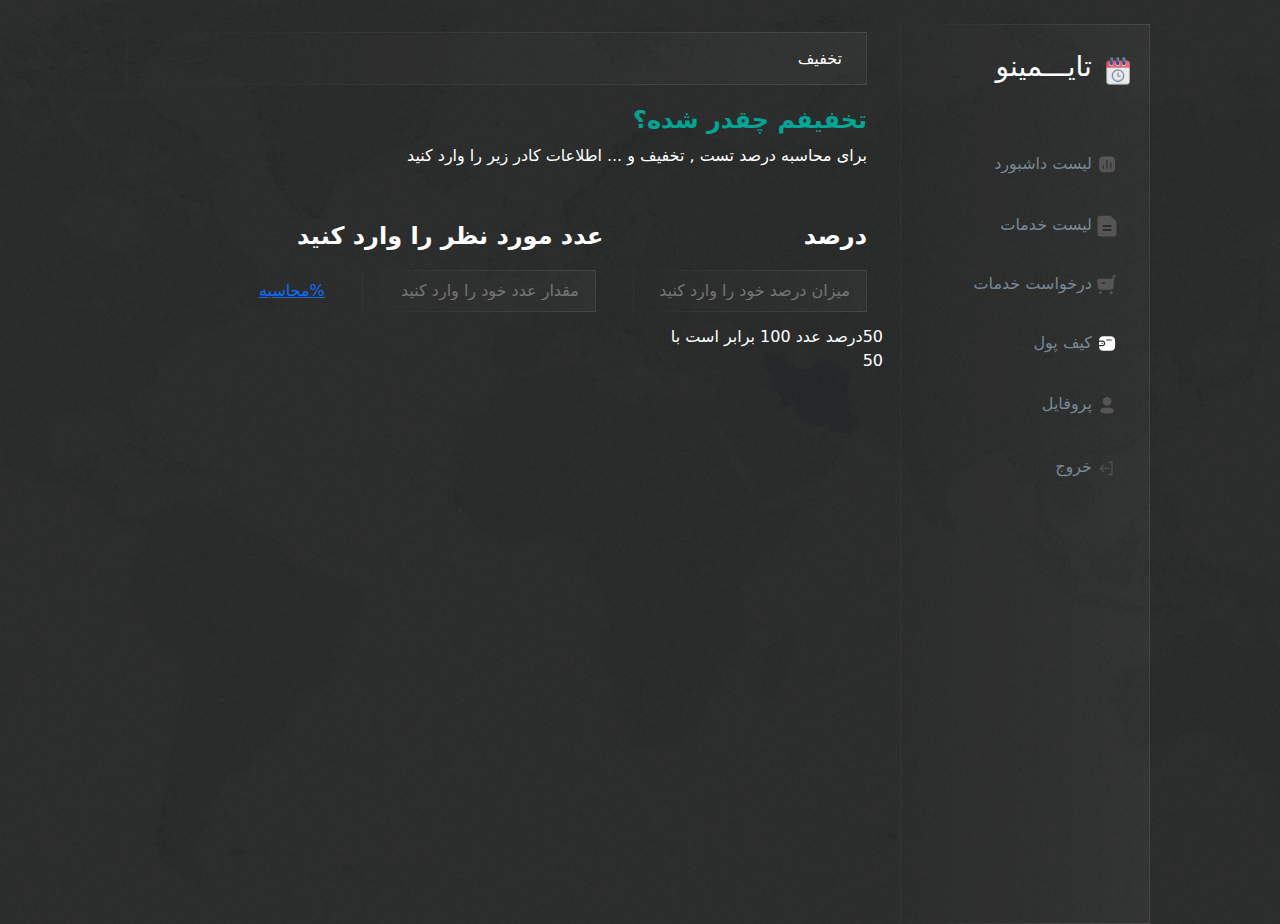
==== commit 769891a2: "edite4" ====
--- a/content.html
+++ b/content.html
@@ -132,7 +132,7 @@
                                     <span class="input-title-two">عدد مورد نظر را وارد کنید</span>
                                 </div>
     
-                                <div>
+                                <div class="text-input">
                                     <input type="text" placeholder="میزان درصد خود را وارد کنید"> </input>
                                     <input type="text" placeholder="مقدار عدد خود را وارد کنید"></input>
                                     <a href="#" class="panel-btn">%محاسبه</a>
--- a/assets/css/content.min.css
+++ b/assets/css/content.min.css
@@ -1 +1 @@
-*{padding:0;margin:0;box-sizing:border-box}html,body{width:100%}body{background-color:#222423;background-image:url(../../../public/images/MapChart_Map-1\ 1.svg),url(../../../public/images/MapChart_Map-1\ 2.svg);background-position:center,center;background-repeat:no-repeat,no-repeat;background-size:cover,auto;color:#fff}.panel{display:flex;justify-content:space-between;align-items:center;gap:3rem;padding:1.5rem;margin:.8rem 1rem;border-radius:5px}.panel h3{font-size:1.5rem;font-weight:bold}.sidebar{background-image:linear-gradient(to right, rgba(255, 0, 0, 0), rgba(255, 255, 255, 0.03));border:1px solid;-o-border-image:linear-gradient(to left, rgba(255, 255, 255, 0.11), rgba(255, 255, 255, 0)) 1;border-image:linear-gradient(to left, rgba(255, 255, 255, 0.11), rgba(255, 255, 255, 0)) 1}.top-bar{background-image:linear-gradient(to left, rgba(255, 0, 0, 0), rgba(255, 255, 255, 0.03));border:1px solid;-o-border-image:linear-gradient(to right, rgba(255, 255, 255, 0.11), rgba(255, 255, 255, 0)) 1;border-image:linear-gradient(to right, rgba(255, 255, 255, 0.11), rgba(255, 255, 255, 0)) 1}.middle-bar{background-image:linear-gradient(to right, rgba(255, 0, 0, 0), rgba(255, 255, 255, 0.03));border:1px solid;-o-border-image:linear-gradient(to left, rgba(255, 255, 255, 0.11), rgba(255, 255, 255, 0)) 1;border-image:linear-gradient(to left, rgba(255, 255, 255, 0.11), rgba(255, 255, 255, 0)) 1}.last-bar{background-image:linear-gradient(to left, rgba(255, 0, 0, 0), rgba(255, 255, 255, 0.03));border:1px solid;-o-border-image:linear-gradient(to right, rgba(255, 255, 255, 0.11), rgba(255, 255, 255, 0)) 1;border-image:linear-gradient(to right, rgba(255, 255, 255, 0.11), rgba(255, 255, 255, 0)) 1}.content-button{background-image:linear-gradient(to left, rgba(255, 0, 0, 0), rgba(255, 255, 255, 0.03));border:1px solid;-o-border-image:linear-gradient(to right, rgba(255, 255, 255, 0.11), rgba(255, 255, 255, 0)) 1;border-image:linear-gradient(to right, rgba(255, 255, 255, 0.11), rgba(255, 255, 255, 0)) 1;background-image:linear-gradient(to right, rgba(255, 0, 0, 0), rgba(255, 255, 255, 0.03));border:1px solid;-o-border-image:linear-gradient(to left, rgba(255, 255, 255, 0.11), rgba(255, 255, 255, 0)) 1;border-image:linear-gradient(to left, rgba(255, 255, 255, 0.11), rgba(255, 255, 255, 0)) 1}.col-md-9 .date-section{padding:2px;color:#00a693}.col-md-9 .panel-content-button{display:flex;justify-content:space-between;align-items:center;gap:3rem}@media(max-width: 992px){.info-description{flex-direction:column}.info-description .info-time-section .info-time{font-size:.5rem;font-weight:lighter}.panel{flex-direction:column}}.sidebar{max-width:250px;height:100vh;padding-right:1rem;padding-top:1rem;border:3px solid linear-gradient(89.43deg, rgba(255, 255, 255, 0.11) 1.19%, rgba(255, 255, 255, 0) 36.37%)}.sidebar-logo{display:flex;justify-content:right;align-items:center;gap:.7rem;padding-bottom:2rem}.sidebar-logo svg{max-width:30px}.sidebar-logo a{text-decoration:none}.sidebar-item{display:flex;justify-content:right;align-items:center;gap:.7rem;text-align:center;max-width:100%}.sidebar-item svg{max-width:20px}.sidebar-item a{width:100%;padding:1rem;text-decoration:none;text-align:right}.sidebar-item{max-width:100%;background:none;border:0}.sidebar-item a{color:#798894}.sidebar-item a i{color:#798894}.sidebar-item:hover{background-color:#00a693;border-radius:5px}.sidebar-item:hover a{color:#fff}.panel-title{font-size:1rem;width:100%;padding:1rem 1.5rem;margin:.5rem 1rem;background-image:linear-gradient(to right, rgba(255, 0, 0, 0), rgba(255, 255, 255, 0.03));border:1px solid;-o-border-image:linear-gradient(to left, rgba(255, 255, 255, 0.11), rgba(255, 255, 255, 0)) 1;border-image:linear-gradient(to left, rgba(255, 255, 255, 0.11), rgba(255, 255, 255, 0)) 1}.panel-info{padding:.3rem .5rem;margin:.1rem 1rem}.panel-info .info-date-section{color:#00a693;margin-top:1rem;margin-bottom:0;font-weight:bolder}.panel-info .info-description{display:flex;justify-content:space-between;align-items:center;gap:3rem}.panel-info .info-description .description{color:rgba(255,255,255,.353)}.panel-info .info-description .info-time-section .info-time{padding:5px 7px;color:#00a693;font-weight:bold;font-size:2rem}.panel-info .info-description .info-time-section .info-colon{font-weight:bold;font-size:2rem}.content-button button{background:none;border:0}.content-button button a{text-decoration:none;color:#00a693;font-size:medium;font-weight:bolder;padding:1rem}.content-button .btn-prev .btn-next-icon svg{transform:scaleX(-1)}main .container{display:flex;justify-content:space-between;align-items:center;gap:3rem;width:90%;margin-top:1.5rem}.content{flex-direction:column;align-items:flex-start;gap:.1rem;padding-right:0;padding-top:0}.content .panel-section{color:#00a693}.user-input{flex-direction:column;align-items:flex-start;padding:0}.user-input .input-title{font-size:x-large;font-weight:bolder}.user-input .input-title-one{margin-left:12rem}/*# sourceMappingURL=content.min.css.map */+*{padding:0;margin:0;box-sizing:border-box}html,body{width:100%}body{background-color:#222423;background-image:url(../../../public/images/MapChart_Map-1\ 1.svg),url(../../../public/images/MapChart_Map-1\ 2.svg);background-position:center,center;background-repeat:no-repeat,no-repeat;background-size:cover,auto;color:#fff}.panel{display:flex;justify-content:space-between;align-items:center;gap:3rem;padding:1.5rem;margin:.8rem 1rem;border-radius:5px}.panel h3{font-size:1.5rem;font-weight:bold}.sidebar{background-image:linear-gradient(to right, rgba(255, 0, 0, 0), rgba(255, 255, 255, 0.03));border:1px solid;-o-border-image:linear-gradient(to left, rgba(255, 255, 255, 0.11), rgba(255, 255, 255, 0)) 1;border-image:linear-gradient(to left, rgba(255, 255, 255, 0.11), rgba(255, 255, 255, 0)) 1}.top-bar{background-image:linear-gradient(to left, rgba(255, 0, 0, 0), rgba(255, 255, 255, 0.03));border:1px solid;-o-border-image:linear-gradient(to right, rgba(255, 255, 255, 0.11), rgba(255, 255, 255, 0)) 1;border-image:linear-gradient(to right, rgba(255, 255, 255, 0.11), rgba(255, 255, 255, 0)) 1}.middle-bar{background-image:linear-gradient(to right, rgba(255, 0, 0, 0), rgba(255, 255, 255, 0.03));border:1px solid;-o-border-image:linear-gradient(to left, rgba(255, 255, 255, 0.11), rgba(255, 255, 255, 0)) 1;border-image:linear-gradient(to left, rgba(255, 255, 255, 0.11), rgba(255, 255, 255, 0)) 1}.last-bar{background-image:linear-gradient(to left, rgba(255, 0, 0, 0), rgba(255, 255, 255, 0.03));border:1px solid;-o-border-image:linear-gradient(to right, rgba(255, 255, 255, 0.11), rgba(255, 255, 255, 0)) 1;border-image:linear-gradient(to right, rgba(255, 255, 255, 0.11), rgba(255, 255, 255, 0)) 1}.content-button{background-image:linear-gradient(to left, rgba(255, 0, 0, 0), rgba(255, 255, 255, 0.03));border:1px solid;-o-border-image:linear-gradient(to right, rgba(255, 255, 255, 0.11), rgba(255, 255, 255, 0)) 1;border-image:linear-gradient(to right, rgba(255, 255, 255, 0.11), rgba(255, 255, 255, 0)) 1;background-image:linear-gradient(to right, rgba(255, 0, 0, 0), rgba(255, 255, 255, 0.03));border:1px solid;-o-border-image:linear-gradient(to left, rgba(255, 255, 255, 0.11), rgba(255, 255, 255, 0)) 1;border-image:linear-gradient(to left, rgba(255, 255, 255, 0.11), rgba(255, 255, 255, 0)) 1}.col-md-9 .date-section{padding:2px;color:#00a693}.col-md-9 .panel-content-button{display:flex;justify-content:space-between;align-items:center;gap:3rem}@media(max-width: 992px){.info-description{flex-direction:column}.info-description .info-time-section .info-time{font-size:.5rem;font-weight:lighter}.panel{flex-direction:column}}.sidebar{max-width:250px;height:100vh;padding-right:1rem;padding-top:1rem;border:3px solid linear-gradient(89.43deg, rgba(255, 255, 255, 0.11) 1.19%, rgba(255, 255, 255, 0) 36.37%)}.sidebar-logo{display:flex;justify-content:right;align-items:center;gap:.7rem;padding-bottom:2rem}.sidebar-logo svg{max-width:30px}.sidebar-logo a{text-decoration:none}.sidebar-item{display:flex;justify-content:right;align-items:center;gap:.7rem;text-align:center;max-width:100%}.sidebar-item svg{max-width:20px}.sidebar-item a{width:100%;padding:1rem;text-decoration:none;text-align:right}.sidebar-item{max-width:100%;background:none;border:0}.sidebar-item a{color:#798894}.sidebar-item a i{color:#798894}.sidebar-item:hover{background-color:#00a693;border-radius:5px}.sidebar-item:hover a{color:#fff}.panel-title{font-size:1rem;width:100%;padding:1rem 1.5rem;margin:.5rem 1rem;background-image:linear-gradient(to right, rgba(255, 0, 0, 0), rgba(255, 255, 255, 0.03));border:1px solid;-o-border-image:linear-gradient(to left, rgba(255, 255, 255, 0.11), rgba(255, 255, 255, 0)) 1;border-image:linear-gradient(to left, rgba(255, 255, 255, 0.11), rgba(255, 255, 255, 0)) 1}.panel-info{padding:.3rem .5rem;margin:.1rem 1rem}.panel-info .info-date-section{color:#00a693;margin-top:1rem;margin-bottom:0;font-weight:bolder}.panel-info .info-description{display:flex;justify-content:space-between;align-items:center;gap:3rem}.panel-info .info-description .description{color:rgba(255,255,255,.353)}.panel-info .info-description .info-time-section .info-time{padding:5px 7px;color:#00a693;font-weight:bold;font-size:2rem}.panel-info .info-description .info-time-section .info-colon{font-weight:bold;font-size:2rem}.content-button button{background:none;border:0}.content-button button a{text-decoration:none;color:#00a693;font-size:medium;font-weight:bolder;padding:1rem}.content-button .btn-prev .btn-next-icon svg{transform:scaleX(-1)}main .container{display:flex;justify-content:space-between;align-items:center;gap:3rem;width:90%;margin-top:1.5rem}.content{flex-direction:column;align-items:flex-start;gap:.1rem;padding-right:0;padding-top:0}.content .panel-section{color:#00a693}.user-input{flex-direction:column;align-items:flex-start;gap:0;padding:0}.user-input .input-title{font-size:x-large;font-weight:bolder;margin-bottom:1rem}.user-input .input-title-one{margin-left:12rem}.user-input .text-input{margin-top:0}.user-input .text-input input{background:none;padding:.5rem 1rem;background-image:linear-gradient(to right, rgba(255, 0, 0, 0), rgba(255, 255, 255, 0.03));border:1px solid;-o-border-image:linear-gradient(to left, rgba(255, 255, 255, 0.11), rgba(255, 255, 255, 0)) 1;border-image:linear-gradient(to left, rgba(255, 255, 255, 0.11), rgba(255, 255, 255, 0)) 1;margin-left:2rem}/*# sourceMappingURL=content.min.css.map */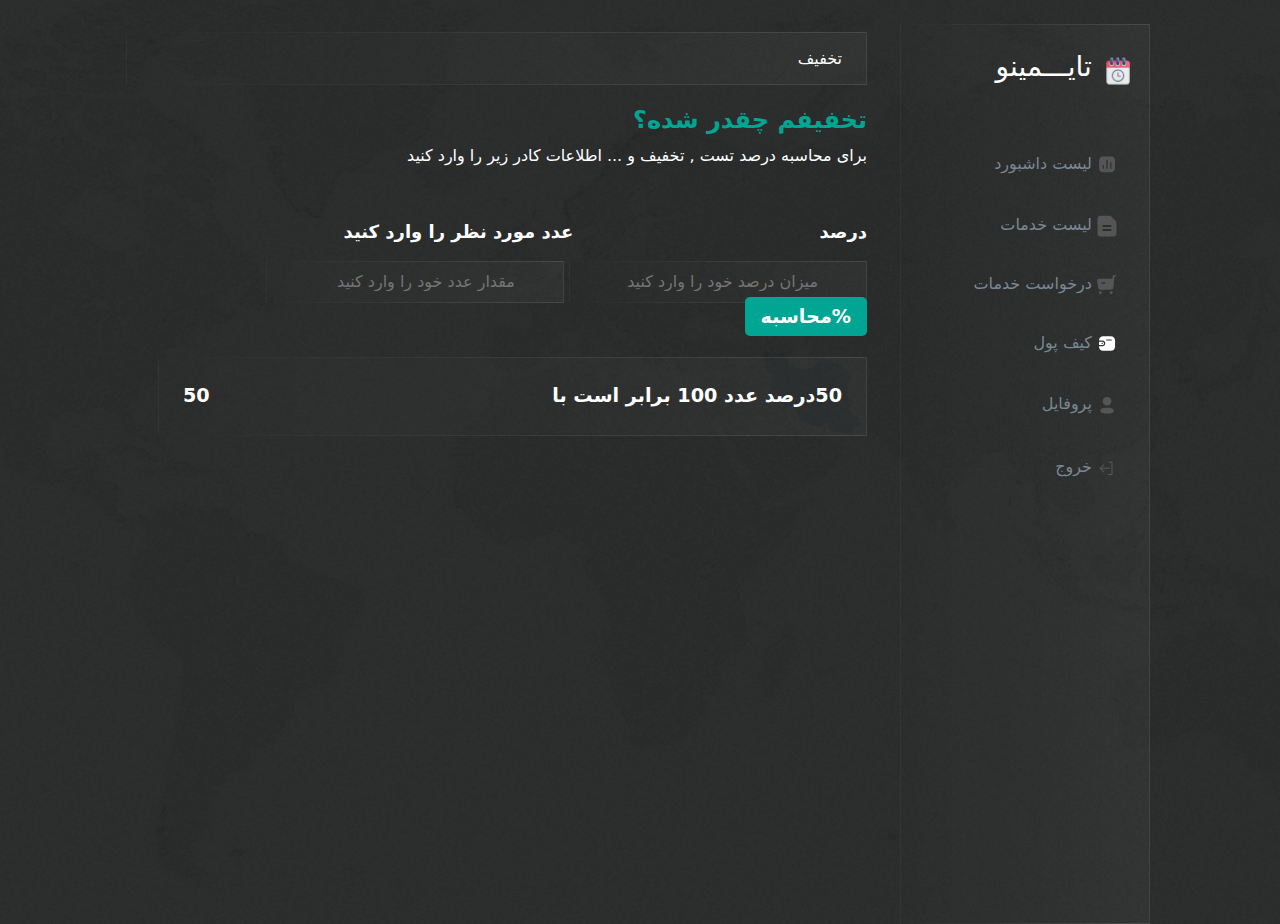
==== commit 6a08951d: "edit6" ====
--- a/content.html
+++ b/content.html
@@ -141,7 +141,7 @@
                         </div>
 
                         <div class="col-md-12">
-                            <div>
+                            <div class="panel end-bar">
                                 <div>50درصد عدد 100 برابر است با</div>
                                 <div>50</div>
                             </div>
--- a/assets/css/content.min.css
+++ b/assets/css/content.min.css
@@ -1 +1 @@
-*{padding:0;margin:0;box-sizing:border-box}html,body{width:100%}body{background-color:#222423;background-image:url(../../../public/images/MapChart_Map-1\ 1.svg),url(../../../public/images/MapChart_Map-1\ 2.svg);background-position:center,center;background-repeat:no-repeat,no-repeat;background-size:cover,auto;color:#fff}.panel{display:flex;justify-content:space-between;align-items:center;gap:3rem;padding:1.5rem;margin:.8rem 1rem;border-radius:5px}.panel h3{font-size:1.5rem;font-weight:bold}.sidebar{background-image:linear-gradient(to right, rgba(255, 0, 0, 0), rgba(255, 255, 255, 0.03));border:1px solid;-o-border-image:linear-gradient(to left, rgba(255, 255, 255, 0.11), rgba(255, 255, 255, 0)) 1;border-image:linear-gradient(to left, rgba(255, 255, 255, 0.11), rgba(255, 255, 255, 0)) 1}.top-bar{background-image:linear-gradient(to left, rgba(255, 0, 0, 0), rgba(255, 255, 255, 0.03));border:1px solid;-o-border-image:linear-gradient(to right, rgba(255, 255, 255, 0.11), rgba(255, 255, 255, 0)) 1;border-image:linear-gradient(to right, rgba(255, 255, 255, 0.11), rgba(255, 255, 255, 0)) 1}.middle-bar{background-image:linear-gradient(to right, rgba(255, 0, 0, 0), rgba(255, 255, 255, 0.03));border:1px solid;-o-border-image:linear-gradient(to left, rgba(255, 255, 255, 0.11), rgba(255, 255, 255, 0)) 1;border-image:linear-gradient(to left, rgba(255, 255, 255, 0.11), rgba(255, 255, 255, 0)) 1}.last-bar{background-image:linear-gradient(to left, rgba(255, 0, 0, 0), rgba(255, 255, 255, 0.03));border:1px solid;-o-border-image:linear-gradient(to right, rgba(255, 255, 255, 0.11), rgba(255, 255, 255, 0)) 1;border-image:linear-gradient(to right, rgba(255, 255, 255, 0.11), rgba(255, 255, 255, 0)) 1}.content-button{background-image:linear-gradient(to left, rgba(255, 0, 0, 0), rgba(255, 255, 255, 0.03));border:1px solid;-o-border-image:linear-gradient(to right, rgba(255, 255, 255, 0.11), rgba(255, 255, 255, 0)) 1;border-image:linear-gradient(to right, rgba(255, 255, 255, 0.11), rgba(255, 255, 255, 0)) 1;background-image:linear-gradient(to right, rgba(255, 0, 0, 0), rgba(255, 255, 255, 0.03));border:1px solid;-o-border-image:linear-gradient(to left, rgba(255, 255, 255, 0.11), rgba(255, 255, 255, 0)) 1;border-image:linear-gradient(to left, rgba(255, 255, 255, 0.11), rgba(255, 255, 255, 0)) 1}.col-md-9 .date-section{padding:2px;color:#00a693}.col-md-9 .panel-content-button{display:flex;justify-content:space-between;align-items:center;gap:3rem}@media(max-width: 992px){.info-description{flex-direction:column}.info-description .info-time-section .info-time{font-size:.5rem;font-weight:lighter}.panel{flex-direction:column}}.sidebar{max-width:250px;height:100vh;padding-right:1rem;padding-top:1rem;border:3px solid linear-gradient(89.43deg, rgba(255, 255, 255, 0.11) 1.19%, rgba(255, 255, 255, 0) 36.37%)}.sidebar-logo{display:flex;justify-content:right;align-items:center;gap:.7rem;padding-bottom:2rem}.sidebar-logo svg{max-width:30px}.sidebar-logo a{text-decoration:none}.sidebar-item{display:flex;justify-content:right;align-items:center;gap:.7rem;text-align:center;max-width:100%}.sidebar-item svg{max-width:20px}.sidebar-item a{width:100%;padding:1rem;text-decoration:none;text-align:right}.sidebar-item{max-width:100%;background:none;border:0}.sidebar-item a{color:#798894}.sidebar-item a i{color:#798894}.sidebar-item:hover{background-color:#00a693;border-radius:5px}.sidebar-item:hover a{color:#fff}.panel-title{font-size:1rem;width:100%;padding:1rem 1.5rem;margin:.5rem 1rem;background-image:linear-gradient(to right, rgba(255, 0, 0, 0), rgba(255, 255, 255, 0.03));border:1px solid;-o-border-image:linear-gradient(to left, rgba(255, 255, 255, 0.11), rgba(255, 255, 255, 0)) 1;border-image:linear-gradient(to left, rgba(255, 255, 255, 0.11), rgba(255, 255, 255, 0)) 1}.panel-info{padding:.3rem .5rem;margin:.1rem 1rem}.panel-info .info-date-section{color:#00a693;margin-top:1rem;margin-bottom:0;font-weight:bolder}.panel-info .info-description{display:flex;justify-content:space-between;align-items:center;gap:3rem}.panel-info .info-description .description{color:rgba(255,255,255,.353)}.panel-info .info-description .info-time-section .info-time{padding:5px 7px;color:#00a693;font-weight:bold;font-size:2rem}.panel-info .info-description .info-time-section .info-colon{font-weight:bold;font-size:2rem}.content-button button{background:none;border:0}.content-button button a{text-decoration:none;color:#00a693;font-size:medium;font-weight:bolder;padding:1rem}.content-button .btn-prev .btn-next-icon svg{transform:scaleX(-1)}main .container{display:flex;justify-content:space-between;align-items:center;gap:3rem;width:90%;margin-top:1.5rem}.content{flex-direction:column;align-items:flex-start;gap:.1rem;padding-right:0;padding-top:0}.content .panel-section{color:#00a693}.user-input{flex-direction:column;align-items:flex-start;gap:0;padding:0}.user-input .input-title{font-size:x-large;font-weight:bolder;margin-bottom:1rem}.user-input .input-title-one{margin-left:12rem}.user-input .text-input{margin-top:0}.user-input .text-input input{background:none;padding:.5rem 1rem;background-image:linear-gradient(to right, rgba(255, 0, 0, 0), rgba(255, 255, 255, 0.03));border:1px solid;-o-border-image:linear-gradient(to left, rgba(255, 255, 255, 0.11), rgba(255, 255, 255, 0)) 1;border-image:linear-gradient(to left, rgba(255, 255, 255, 0.11), rgba(255, 255, 255, 0)) 1;margin-left:2rem}/*# sourceMappingURL=content.min.css.map */+*{padding:0;margin:0;box-sizing:border-box}html,body{width:100%}body{background-color:#222423;background-image:url(../../../public/images/MapChart_Map-1\ 1.svg),url(../../../public/images/MapChart_Map-1\ 2.svg);background-position:center,center;background-repeat:no-repeat,no-repeat;background-size:cover,auto;color:#fff}.panel{display:flex;justify-content:space-between;align-items:center;gap:3rem;padding:1.5rem;margin:.8rem 1rem;border-radius:5px}.panel h3{font-size:1.5rem;font-weight:bold}.sidebar{background-image:linear-gradient(to right, rgba(255, 0, 0, 0), rgba(255, 255, 255, 0.03));border:1px solid;-o-border-image:linear-gradient(to left, rgba(255, 255, 255, 0.11), rgba(255, 255, 255, 0)) 1;border-image:linear-gradient(to left, rgba(255, 255, 255, 0.11), rgba(255, 255, 255, 0)) 1}.top-bar{background-image:linear-gradient(to left, rgba(255, 0, 0, 0), rgba(255, 255, 255, 0.03));border:1px solid;-o-border-image:linear-gradient(to right, rgba(255, 255, 255, 0.11), rgba(255, 255, 255, 0)) 1;border-image:linear-gradient(to right, rgba(255, 255, 255, 0.11), rgba(255, 255, 255, 0)) 1}.middle-bar{background-image:linear-gradient(to right, rgba(255, 0, 0, 0), rgba(255, 255, 255, 0.03));border:1px solid;-o-border-image:linear-gradient(to left, rgba(255, 255, 255, 0.11), rgba(255, 255, 255, 0)) 1;border-image:linear-gradient(to left, rgba(255, 255, 255, 0.11), rgba(255, 255, 255, 0)) 1}.last-bar{background-image:linear-gradient(to left, rgba(255, 0, 0, 0), rgba(255, 255, 255, 0.03));border:1px solid;-o-border-image:linear-gradient(to right, rgba(255, 255, 255, 0.11), rgba(255, 255, 255, 0)) 1;border-image:linear-gradient(to right, rgba(255, 255, 255, 0.11), rgba(255, 255, 255, 0)) 1}.content-button{background-image:linear-gradient(to left, rgba(255, 0, 0, 0), rgba(255, 255, 255, 0.03));border:1px solid;-o-border-image:linear-gradient(to right, rgba(255, 255, 255, 0.11), rgba(255, 255, 255, 0)) 1;border-image:linear-gradient(to right, rgba(255, 255, 255, 0.11), rgba(255, 255, 255, 0)) 1;background-image:linear-gradient(to right, rgba(255, 0, 0, 0), rgba(255, 255, 255, 0.03));border:1px solid;-o-border-image:linear-gradient(to left, rgba(255, 255, 255, 0.11), rgba(255, 255, 255, 0)) 1;border-image:linear-gradient(to left, rgba(255, 255, 255, 0.11), rgba(255, 255, 255, 0)) 1}.col-md-9 .date-section{padding:2px;color:#00a693}.col-md-9 .panel-content-button{display:flex;justify-content:space-between;align-items:center;gap:3rem}@media(max-width: 992px){.info-description{flex-direction:column}.info-description .info-time-section .info-time{font-size:.5rem;font-weight:lighter}.panel{flex-direction:column}}.sidebar{max-width:250px;height:100vh;padding-right:1rem;padding-top:1rem;border:3px solid linear-gradient(89.43deg, rgba(255, 255, 255, 0.11) 1.19%, rgba(255, 255, 255, 0) 36.37%)}.sidebar-logo{display:flex;justify-content:right;align-items:center;gap:.7rem;padding-bottom:2rem}.sidebar-logo svg{max-width:30px}.sidebar-logo a{text-decoration:none}.sidebar-item{display:flex;justify-content:right;align-items:center;gap:.7rem;text-align:center;max-width:100%}.sidebar-item svg{max-width:20px}.sidebar-item a{width:100%;padding:1rem;text-decoration:none;text-align:right}.sidebar-item{max-width:100%;background:none;border:0}.sidebar-item a{color:#798894}.sidebar-item a i{color:#798894}.sidebar-item:hover{background-color:#00a693;border-radius:5px}.sidebar-item:hover a{color:#fff}.panel-title{font-size:1rem;width:100%;padding:1rem 1.5rem;margin:.5rem 1rem;background-image:linear-gradient(to right, rgba(255, 0, 0, 0), rgba(255, 255, 255, 0.03));border:1px solid;-o-border-image:linear-gradient(to left, rgba(255, 255, 255, 0.11), rgba(255, 255, 255, 0)) 1;border-image:linear-gradient(to left, rgba(255, 255, 255, 0.11), rgba(255, 255, 255, 0)) 1}.panel-info{padding:.3rem .5rem;margin:.1rem 1rem}.panel-info .info-date-section{color:#00a693;margin-top:1rem;margin-bottom:0;font-weight:bolder}.panel-info .info-description{display:flex;justify-content:space-between;align-items:center;gap:3rem}.panel-info .info-description .description{color:rgba(255,255,255,.353)}.panel-info .info-description .info-time-section .info-time{padding:5px 7px;color:#00a693;font-weight:bold;font-size:2rem}.panel-info .info-description .info-time-section .info-colon{font-weight:bold;font-size:2rem}.content-button button{background:none;border:0}.content-button button a{text-decoration:none;color:#00a693;font-size:medium;font-weight:bolder;padding:1rem}.content-button .btn-prev .btn-next-icon svg{transform:scaleX(-1)}main .container{display:flex;justify-content:space-between;align-items:center;gap:3rem;width:90%;margin-top:1.5rem}.content{flex-direction:column;align-items:flex-start;gap:.1rem;padding-right:0;padding-top:0}.content .panel-section{color:#00a693}.user-input{flex-direction:column;align-items:flex-start;gap:0;padding:0}.user-input .input-title{font-size:large;font-weight:bolder;margin-bottom:1rem}.user-input .input-title-one{margin-left:15rem}.user-input .text-input{margin-top:0}.user-input .text-input input{background:none;padding:.5rem 3rem;background-image:linear-gradient(to right, rgba(255, 0, 0, 0), rgba(255, 255, 255, 0.03));border:1px solid;-o-border-image:linear-gradient(to left, rgba(255, 255, 255, 0.11), rgba(255, 255, 255, 0)) 1;border-image:linear-gradient(to left, rgba(255, 255, 255, 0.11), rgba(255, 255, 255, 0)) 1}.user-input .text-input input::-moz-placeholder{text-align:right}.user-input .text-input input::placeholder{text-align:right}.user-input .text-input a{padding:.5rem 1rem;text-decoration:none;font-size:larger;font-weight:bolder;color:#fff;background-color:#00a693;border-radius:5px}.end-bar{background-image:linear-gradient(to right, rgba(255, 0, 0, 0), rgba(255, 255, 255, 0.03));border:1px solid;-o-border-image:linear-gradient(to left, rgba(255, 255, 255, 0.11), rgba(255, 255, 255, 0)) 1;border-image:linear-gradient(to left, rgba(255, 255, 255, 0.11), rgba(255, 255, 255, 0)) 1;font-size:larger;font-weight:bolder}@media(max-width: 992px){.panel{flex-direction:column}}/*# sourceMappingURL=content.min.css.map */